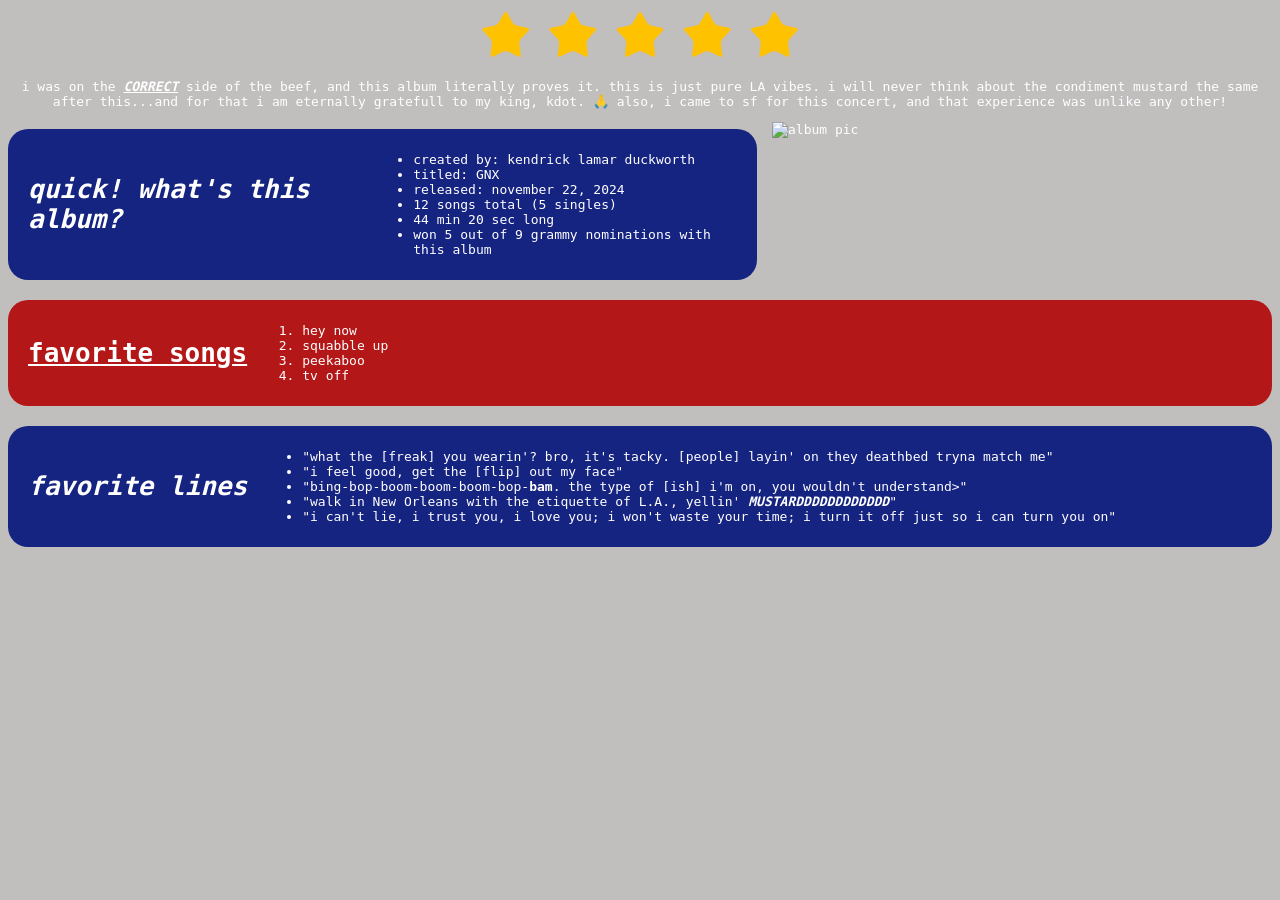
==== gnx.html @ 0268c907 "initial commit!" ====
<!DOCTYPE html>

<html>
  <head>
    <title> kdot</title>
    <link rel="stylesheet" href="style-full.css">
    <body id = "page2">

    <div id = "kendrick">
        <center>
        <img src = "5stars.png" alt = "stars for kendrick" width = "400">
        </center>
        <p style="text-align: center;"> i was on the <b> <i><u>CORRECT</u></i></b> side of the beef, and this album literally proves it. this is just pure LA vibes. i will never think about the condiment mustard the same after this...and for that i am eternally gratefull to my king, kdot. 🙏 also, i came to sf for this concert, and that experience was unlike any other!
        </p>
      </div>

      
      <div>
      <img src = "https://i.scdn.co/image/ab67616d0000b273e2a0a166493a2bde5480a420" alt = "album pic" width = "500" style="float: right; margin-left: 15px;">
      </div>

      <div id = "k_album_fax">
      <h1> <i>quick! what's this album? </i></h1>  
      <ul>
          <li> created by: kendrick lamar duckworth </li>
          <li> titled: GNX </li>
          <li> released: november 22, 2024</li>
          <li> 12 songs total (5 singles)</li>
          <li> 44 min 20 sec long</li>
          <li> won 5 out of 9 grammy nominations with this album</li>
      </ul>
      </div>

      <div id = "k_favs">
      <h1> <u> favorite songs </u></h1>
      <ol>
          <li> hey now </li>
          <li> squabble up </li>
          <li> peekaboo </li>
          <li> tv off</li>
      </ol>
      </div>

      <div id = "k_lines">
        <h1> <i> favorite lines </i></h1>
        <ul>
          <li>"what the [freak] you wearin'? bro, it's tacky. [people] layin' on they deathbed tryna match me"</li>
          <li>"i feel good, get the [flip] out my face"</li>
          <li>"bing-bop-boom-boom-boom-bop-<b>bam</b>. the type of [ish] i'm on, you wouldn't understand>"</li>
          <li>"walk in New Orleans with the etiquette of L.A., yellin' <b><i>MUSTARDDDDDDDDDDDD</i></b>"</li>
          <li>"i can't lie, i trust you, i love you; i won't waste your time; i turn it off just so i can turn you on"</li>
        </ul>

      </div>



    </body>

  </head>
</html>
---- style-full.css ----
* {

    font-family:monospace;
    color: white;

}

#home{
    background-color:rgb(151, 230, 235)
}

#header{
    /* Compact padding: top/bottom left/right */
    padding: 10px 20px; 
    
    /* Squeezes container around contents & centers it horizontally */
    margin: 20px auto;
    
    /* Aligns text and image side-by-side cleanly */
    display: flex;
    align-items: center;
    gap: 15px;

    border-radius: 20px;
    background-color:rgb(111, 181, 198)
}

#page1{
    background-color: rgb(30, 26, 31);
}

#s_album_fax{
    background-color: rgb(209, 55, 155);

    /* Compact padding: top/bottom left/right */
    padding: 10px 20px; 
    
    /* Squeezes container around contents & centers it horizontally */
    margin: 20px auto;
    
    /* Aligns text and image side-by-side cleanly */
    display: flex;
    align-items: center;
    gap: 15px;

    border-radius: 20px;
    
}

#s_favs{
    background-color: rgb(156, 135, 149);

    /* Compact padding: top/bottom left/right */
    padding: 10px 20px; 
    
    /* Squeezes container around contents & centers it horizontally */
    margin: 20px auto;

    /* Aligns text and image side-by-side cleanly */
    display: flex;
    align-items: center;
    gap: 15px;

    border-radius: 20px;
}

#s_lines{
    background-color: rgb(209, 55, 155);

    /* Compact padding: top/bottom left/right */
    padding: 10px 20px; 
    
    /* Squeezes container around contents & centers it horizontally */
    margin: 20px auto;

    /* Aligns text and image side-by-side cleanly */
    display: flex;
    align-items: center;
    gap: 15px;
    
    border-radius: 20px;
}

#page2{
    background-color: rgb(193, 190, 190);
}

#k_album_fax{
    background-color: rgb(21, 35, 129);

    /* Compact padding: top/bottom left/right */
    padding: 10px 20px; 
    
    /* Squeezes container around contents & centers it horizontally */
    margin: 20px auto;
    
    /* Aligns text and image side-by-side cleanly */
    display: flex;
    align-items: center;
    gap: 15px;

    border-radius: 20px;
    
}

#k_favs{
    background-color: rgb(180, 23, 23);

    /* Compact padding: top/bottom left/right */
    padding: 10px 20px; 
    
    /* Squeezes container around contents & centers it horizontally */
    margin: 20px auto;
 
    /* Aligns text and image side-by-side cleanly */
    display: flex;
    align-items: center;
    gap: 15px;

    border-radius: 20px;
}

#k_lines{
    background-color: rgb(21, 35, 129);

    /* Compact padding: top/bottom left/right */
    padding: 10px 20px; 
    
    /* Squeezes container around contents & centers it horizontally */
    margin: 20px auto;

    /* Aligns text and image side-by-side cleanly */
    display: flex;
    align-items: center;
    gap: 15px;
    
    border-radius: 20px;
}

#page3{
    background-color: rgb(128, 8, 8);
}


#h_album_fax{
    background-color: rgb(0, 0, 0);

    /* Compact padding: top/bottom left/right */
    padding: 10px 20px; 
    
    /* Squeezes container around contents & centers it horizontally */
    margin: 20px auto;
    
    /* Aligns text and image side-by-side cleanly */
    display: flex;
    align-items: center;
    gap: 15px;

    border-radius: 20px;
    
}

#h_favs{
    background-color: rgb(67, 31, 5);

    /* Compact padding: top/bottom left/right */
    padding: 10px 20px; 
    
    /* Squeezes container around contents & centers it horizontally */
    margin: 20px auto;
  
    /* Aligns text and image side-by-side cleanly */
    display: flex;
    align-items: center;
    gap: 15px;
    border-radius: 20px;
}

#h_lines{
    background-color:black;

    /* Compact padding: top/bottom left/right */
    padding: 10px 20px; 
    
    /* Squeezes container around contents & centers it horizontally */
    margin: 20px auto;

    /* Aligns text and image side-by-side cleanly */
    display: flex;
    align-items: center;
    gap: 15px;
    
    border-radius: 20px;
}


#page4{
    background-color: rgb(224, 78, 141);
}

#m_album_fax{
    background-color: rgb(176, 122, 78);

    /* Compact padding: top/bottom left/right */
    padding: 10px 20px; 
    
    /* Squeezes container around contents & centers it horizontally */
    margin: 20px auto;
    
    /* Aligns text and image side-by-side cleanly */
    display: flex;
    align-items: center;
    gap: 15px;

    border-radius: 20px;
    
}

#m_favs{
    background-color: rgb(152, 73, 73);

    /* Compact padding: top/bottom left/right */
    padding: 10px 20px; 
    
    /* Squeezes container around contents & centers it horizontally */
    margin: 20px auto;

    /* Aligns text and image side-by-side cleanly */
    display: flex;
    align-items: center;
    gap: 15px;

    border-radius: 20px;
}

#m_lines{
    background-color:  rgb(176, 122, 78);

    /* Compact padding: top/bottom left/right */
    padding: 10px 20px; 
    
    /* Squeezes container around contents & centers it horizontally */
    margin: 20px auto;

    /* Aligns text and image side-by-side cleanly */
    display: flex;
    align-items: center;
    gap: 15px;
    
    border-radius: 20px;
}

#page5{
    background-color: rgb(225, 192, 160);
}

#m_album_fax{
    background-color: rgb(176, 122, 78);

    /* Compact padding: top/bottom left/right */
    padding: 10px 20px; 
    
    /* Squeezes container around contents & centers it horizontally */
    margin: 20px auto;
    
    /* Aligns text and image side-by-side cleanly */
    display: flex;
    align-items: center;
    gap: 15px;

    border-radius: 20px;
    
}

#m_favs{
    background-color: rgb(152, 73, 73);

    /* Compact padding: top/bottom left/right */
    padding: 10px 20px; 
    
    /* Squeezes container around contents & centers it horizontally */
    margin: 20px auto;

    /* Aligns text and image side-by-side cleanly */
    display: flex;
    align-items: center;
    gap: 15px;

    border-radius: 20px;
}

#m_lines{
    background-color:  rgb(176, 122, 78);

    /* Compact padding: top/bottom left/right */
    padding: 10px 20px; 
    
    /* Squeezes container around contents & centers it horizontally */
    margin: 20px auto;

    /* Aligns text and image side-by-side cleanly */
    display: flex;
    align-items: center;
    gap: 15px;
    
    border-radius: 20px;
}
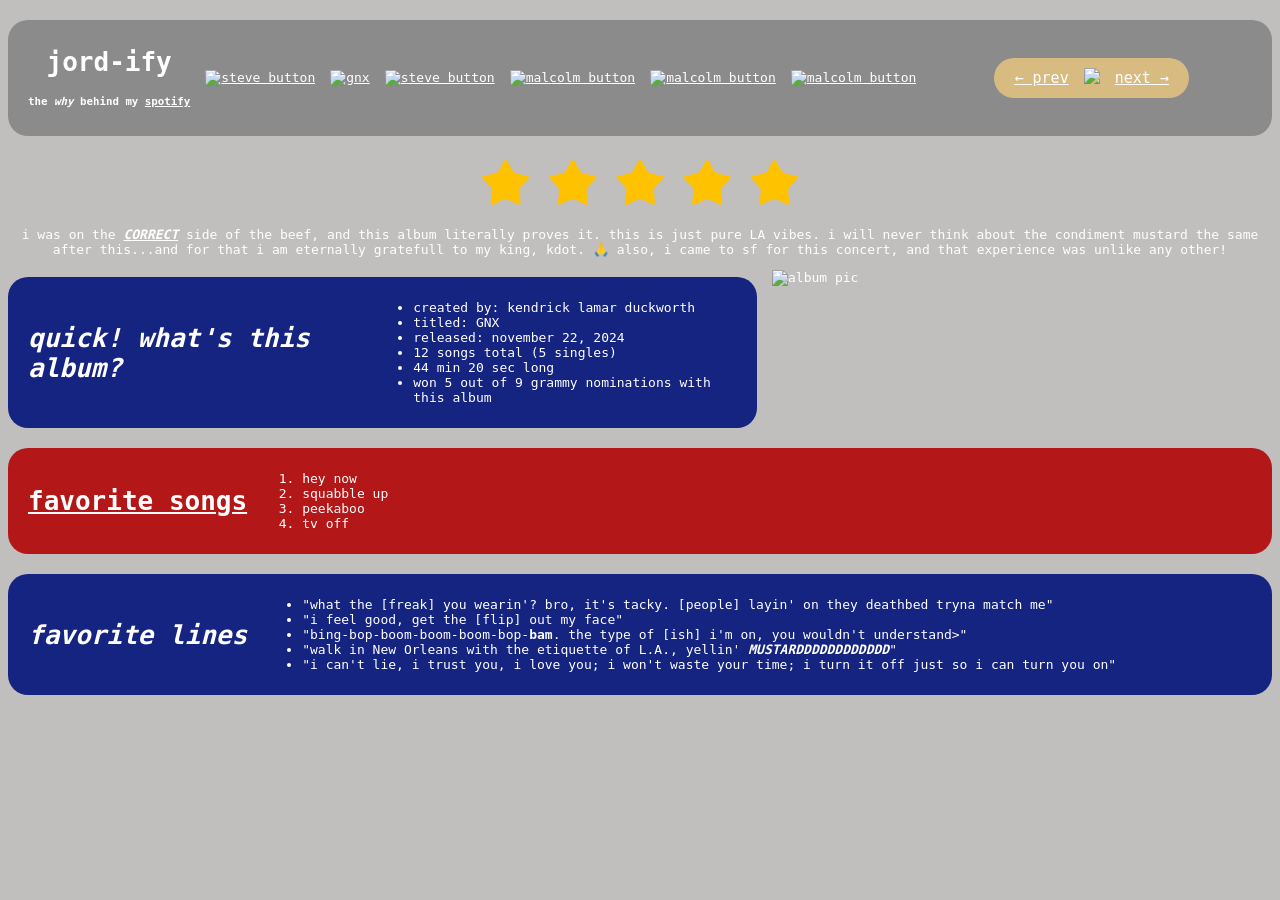
==== commit b10c6df5: "updated site" ====
--- a/gnx.html
+++ b/gnx.html
@@ -5,6 +5,60 @@
     <title> kdot</title>
     <link rel="stylesheet" href="style-full.css">
     <body id = "page2">
+
+            <div id="p2_header">
+        <center>
+        <h1> <b> jord-ify </b> </h1>
+        <h5> the <i>why</i> behind my <u>spotify</u> </h5>
+        </center>
+
+        <div id = "ohyeah-button">
+        <a href = "ohyeah.html">
+          <img src = "https://cdn-images.dzcdn.net/images/cover/c64458bda012cdf305dc92a07626a51d/1900x1900-000000-80-0-0.jpg" alt = "steve button" width = "65">
+        </a>
+        </div>
+
+        <div id = "gnx-button">
+        <a href = "gnx.html">
+        <img src = "https://i.scdn.co/image/ab67616d0000b273e2a0a166493a2bde5480a420" alt = "gnx" width = "65">
+        </a>
+        </div>
+
+        <div id = "humb-button">
+        <a href = "humb.html">
+        <img src = "https://cdn-images.dzcdn.net/images/cover/7ce6b8452fae425557067db6e6a1cad5/1900x1900-000000-80-0-0.jpg" alt = "steve button" width = "65">
+        </a>
+        </div>
+
+        <div id = "malcolm">
+        <a href = "malcolm.html">
+        <img src = "https://images.squarespace-cdn.com/content/v1/50527c0c24ac3b03d5345ee2/46407eb0-1e1d-455b-8ff5-2d4f71a3171f/sweetboy.jpg" alt = "malcolm button" width = "65">
+        </a>
+        </div>
+
+        <div id = "guard">
+        <a href = "guard.html">
+        <img src = "https://m.media-amazon.com/images/I/81pKJyoiWFL._UF1000,1000_QL80_.jpg" alt = "malcolm button" width = "65">
+        </a>
+        </div>
+
+        <div id = "hammy">
+        <a href = "hammy.html">
+        <img src = "https://encrypted-tbn0.gstatic.com/images?q=tbn:ANd9GcR78EMI_1wkAnyjGOwgmggpmynS4gs6VwqR5HxzmXO4OQgYKmi4hL3n2UGa&s=10" alt = "malcolm button" width = "65">
+        </a>
+        </div>
+
+        <div id = "webring" style="font-family: monospace; font-size: 15px;">
+        
+          <a href="https://calwebring.com/prev?current=jordynhale.github.io">← prev</a>
+          <a href="https://www.calwebring.com/">
+          <img src="https://calwebring.com/badge.png" width="30" />
+          </a>
+          <a href="https://calwebring.com/next?current=jordynhale.github.io">next →</a>
+
+        </div>
+
+      </div>
 
     <div id = "kendrick">
         <center>
--- a/style-full.css
+++ b/style-full.css
@@ -29,6 +29,22 @@
     background-color: rgb(30, 26, 31);
 }
 
+#p1_header{
+        /* Compact padding: top/bottom left/right */
+    padding: 10px 20px; 
+    
+    /* Squeezes container around contents & centers it horizontally */
+    margin: 20px auto;
+    
+    /* Aligns text and image side-by-side cleanly */
+    display: flex;
+    align-items: center;
+    gap: 15px;
+
+    border-radius: 20px;
+    background-color: rgb(63, 55, 66);
+}
+
 #s_album_fax{
     background-color: rgb(209, 55, 155);
 
@@ -85,6 +101,22 @@
     background-color: rgb(193, 190, 190);
 }
 
+#p2_header{
+        /* Compact padding: top/bottom left/right */
+    padding: 10px 20px; 
+    
+    /* Squeezes container around contents & centers it horizontally */
+    margin: 20px auto;
+    
+    /* Aligns text and image side-by-side cleanly */
+    display: flex;
+    align-items: center;
+    gap: 15px;
+
+    border-radius: 20px;
+    background-color: rgb(139, 139, 139);
+}
+
 #k_album_fax{
     background-color: rgb(21, 35, 129);
 
@@ -141,6 +173,21 @@
     background-color: rgb(128, 8, 8);
 }
 
+#p3_header{
+        /* Compact padding: top/bottom left/right */
+    padding: 10px 20px; 
+    
+    /* Squeezes container around contents & centers it horizontally */
+    margin: 20px auto;
+    
+    /* Aligns text and image side-by-side cleanly */
+    display: flex;
+    align-items: center;
+    gap: 15px;
+
+    border-radius: 20px;
+    background-color: rgb(156, 47, 47);
+}
 
 #h_album_fax{
     background-color: rgb(0, 0, 0);
@@ -198,6 +245,24 @@
     background-color: rgb(224, 78, 141);
 }
 
+
+
+#p4_header{
+        /* Compact padding: top/bottom left/right */
+    padding: 10px 20px; 
+    
+    /* Squeezes container around contents & centers it horizontally */
+    margin: 20px auto;
+    
+    /* Aligns text and image side-by-side cleanly */
+    display: flex;
+    align-items: center;
+    gap: 15px;
+
+    border-radius: 20px;
+    background-color: rgb(218, 122, 164);
+}
+
 #m_album_fax{
     background-color: rgb(176, 122, 78);
 
@@ -254,54 +319,160 @@
     background-color: rgb(225, 192, 160);
 }
 
-#m_album_fax{
-    background-color: rgb(176, 122, 78);
-
-    /* Compact padding: top/bottom left/right */
-    padding: 10px 20px; 
-    
-    /* Squeezes container around contents & centers it horizontally */
-    margin: 20px auto;
-    
-    /* Aligns text and image side-by-side cleanly */
-    display: flex;
-    align-items: center;
-    gap: 15px;
-
-    border-radius: 20px;
-    
-}
-
-#m_favs{
-    background-color: rgb(152, 73, 73);
-
-    /* Compact padding: top/bottom left/right */
-    padding: 10px 20px; 
-    
-    /* Squeezes container around contents & centers it horizontally */
-    margin: 20px auto;
-
-    /* Aligns text and image side-by-side cleanly */
-    display: flex;
-    align-items: center;
-    gap: 15px;
-
-    border-radius: 20px;
-}
-
-#m_lines{
-    background-color:  rgb(176, 122, 78);
-
-    /* Compact padding: top/bottom left/right */
-    padding: 10px 20px; 
-    
-    /* Squeezes container around contents & centers it horizontally */
-    margin: 20px auto;
-
-    /* Aligns text and image side-by-side cleanly */
-    display: flex;
-    align-items: center;
-    gap: 15px;
-    
-    border-radius: 20px;
+#p5_header{
+     /* Compact padding: top/bottom left/right */
+    padding: 10px 20px; 
+    
+    /* Squeezes container around contents & centers it horizontally */
+    margin: 20px auto;
+    
+    /* Aligns text and image side-by-side cleanly */
+    display: flex;
+    align-items: center;
+    gap: 15px;
+
+    border-radius: 20px;
+    background-color: rgb(193, 161, 121);
+}
+
+#g_album_fax{
+    background-color: rgb(171, 57, 57);
+
+    /* Compact padding: top/bottom left/right */
+    padding: 10px 20px; 
+    
+    /* Squeezes container around contents & centers it horizontally */
+    margin: 20px auto;
+    
+    /* Aligns text and image side-by-side cleanly */
+    display: flex;
+    align-items: center;
+    gap: 15px;
+
+    border-radius: 20px;
+    
+}
+
+#g_favs{
+    background-color: rgb(55, 58, 139);
+
+    /* Compact padding: top/bottom left/right */
+    padding: 10px 20px; 
+    
+    /* Squeezes container around contents & centers it horizontally */
+    margin: 20px auto;
+
+    /* Aligns text and image side-by-side cleanly */
+    display: flex;
+    align-items: center;
+    gap: 15px;
+
+    border-radius: 20px;
+}
+
+#g_lines{
+    background-color:  rgb(171, 57, 57);
+
+    /* Compact padding: top/bottom left/right */
+    padding: 10px 20px; 
+    
+    /* Squeezes container around contents & centers it horizontally */
+    margin: 20px auto;
+
+    /* Aligns text and image side-by-side cleanly */
+    display: flex;
+    align-items: center;
+    gap: 15px;
+    
+    border-radius: 20px;
+}
+
+
+#page6{
+    background-color: rgb(58, 76, 118);
+}
+
+#p6_header{
+     /* Compact padding: top/bottom left/right */
+    padding: 10px 20px; 
+    
+    /* Squeezes container around contents & centers it horizontally */
+    margin: 20px auto;
+    
+    /* Aligns text and image side-by-side cleanly */
+    display: flex;
+    align-items: center;
+    gap: 15px;
+
+    border-radius: 20px;
+    background-color: rgb(80, 100, 160);
+}
+
+#w_album_fax{
+    background-color: rgb(171, 57, 57);
+
+    /* Compact padding: top/bottom left/right */
+    padding: 10px 20px; 
+    
+    /* Squeezes container around contents & centers it horizontally */
+    margin: 20px auto;
+    
+    /* Aligns text and image side-by-side cleanly */
+    display: flex;
+    align-items: center;
+    gap: 15px;
+
+    border-radius: 20px;
+    
+}
+
+#w_favs{
+    background-color: rgb(55, 58, 139);
+
+    /* Compact padding: top/bottom left/right */
+    padding: 10px 20px; 
+    
+    /* Squeezes container around contents & centers it horizontally */
+    margin: 20px auto;
+
+    /* Aligns text and image side-by-side cleanly */
+    display: flex;
+    align-items: center;
+    gap: 15px;
+
+    border-radius: 20px;
+}
+
+#w_lines{
+    background-color:  rgb(171, 57, 57);
+
+    /* Compact padding: top/bottom left/right */
+    padding: 10px 20px; 
+    
+    /* Squeezes container around contents & centers it horizontally */
+    margin: 20px auto;
+
+    /* Aligns text and image side-by-side cleanly */
+    display: flex;
+    align-items: center;
+    gap: 15px;
+    
+    border-radius: 20px;
+}
+
+#webring{
+    background-color:  rgb(216, 187, 129);
+
+    /* Compact padding: top/bottom left/right */
+    padding: 10px 20px; 
+    
+    /* Squeezes container around contents & centers it horizontally */
+    margin: 20px auto;
+    
+    display: flex;
+    align-items: center;
+    gap: 15px;
+
+    border-radius: 20px;
+
 }
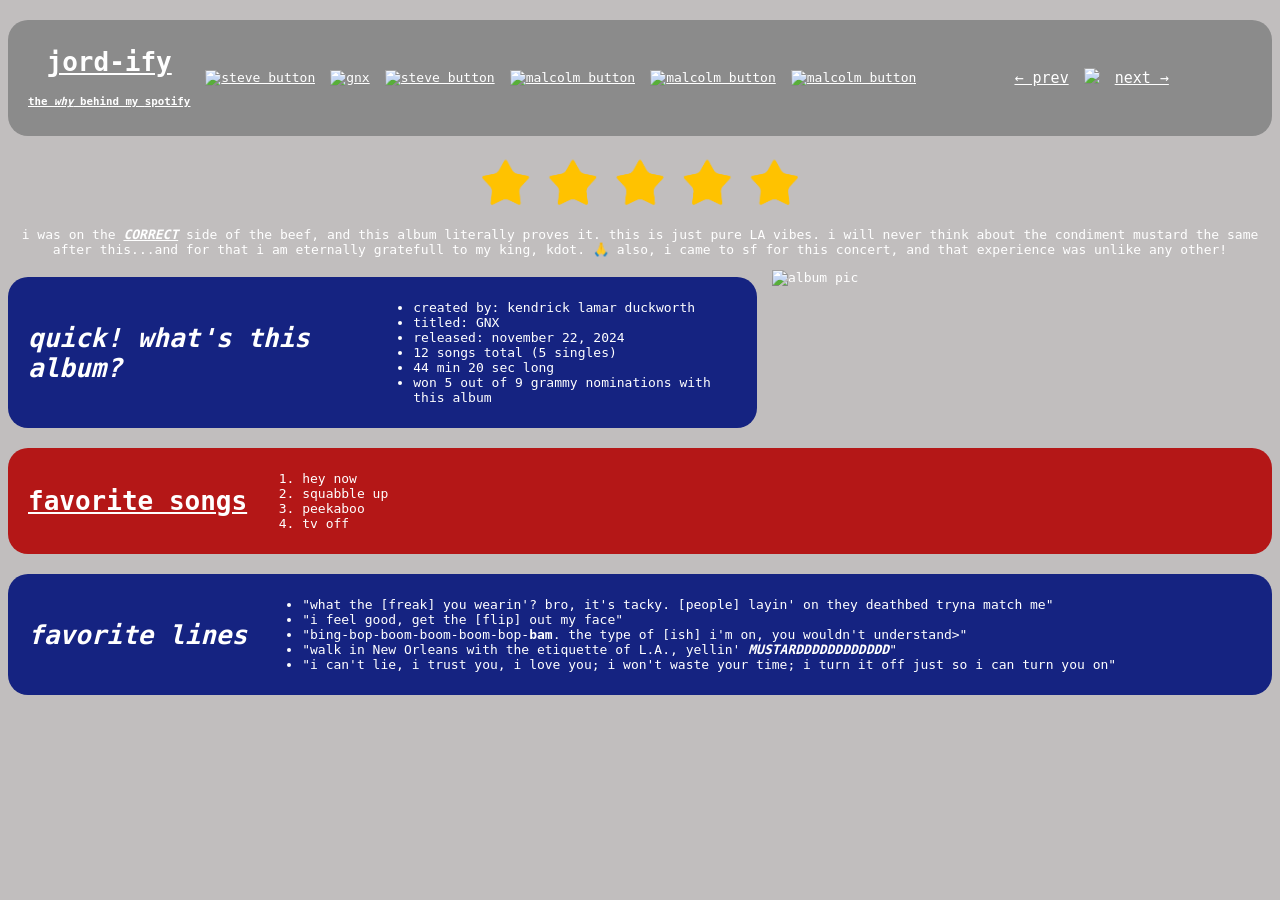
==== commit a3088b74: "updated site" ====
--- a/gnx.html
+++ b/gnx.html
@@ -2,14 +2,16 @@
 
 <html>
   <head>
-    <title> kdot</title>
+    <title> gnx </title>
     <link rel="stylesheet" href="style-full.css">
     <body id = "page2">
 
             <div id="p2_header">
         <center>
-        <h1> <b> jord-ify </b> </h1>
-        <h5> the <i>why</i> behind my <u>spotify</u> </h5>
+        <a href = "index.html">
+          <h1> <b> jord-ify </b> </h1>
+          <h5> the <i>why</i> behind my <u>spotify</u> </h5>
+        </a>
         </center>
 
         <div id = "ohyeah-button">
--- a/style-full.css
+++ b/style-full.css
@@ -389,7 +389,7 @@
 
 
 #page6{
-    background-color: rgb(58, 76, 118);
+    background-color:black;
 }
 
 #p6_header{
@@ -405,46 +405,46 @@
     gap: 15px;
 
     border-radius: 20px;
-    background-color: rgb(80, 100, 160);
-}
-
-#w_album_fax{
-    background-color: rgb(171, 57, 57);
-
-    /* Compact padding: top/bottom left/right */
-    padding: 10px 20px; 
-    
-    /* Squeezes container around contents & centers it horizontally */
-    margin: 20px auto;
-    
-    /* Aligns text and image side-by-side cleanly */
-    display: flex;
-    align-items: center;
-    gap: 15px;
-
-    border-radius: 20px;
-    
-}
-
-#w_favs{
-    background-color: rgb(55, 58, 139);
-
-    /* Compact padding: top/bottom left/right */
-    padding: 10px 20px; 
-    
-    /* Squeezes container around contents & centers it horizontally */
-    margin: 20px auto;
-
-    /* Aligns text and image side-by-side cleanly */
-    display: flex;
-    align-items: center;
-    gap: 15px;
-
-    border-radius: 20px;
-}
-
-#w_lines{
-    background-color:  rgb(171, 57, 57);
+    background-color: rgb(38, 38, 38);
+}
+
+#h_album_fax{
+    background-color: rgb(218, 164, 37);
+
+    /* Compact padding: top/bottom left/right */
+    padding: 10px 20px; 
+    
+    /* Squeezes container around contents & centers it horizontally */
+    margin: 20px auto;
+    
+    /* Aligns text and image side-by-side cleanly */
+    display: flex;
+    align-items: center;
+    gap: 15px;
+
+    border-radius: 20px;
+    
+}
+
+#h_favs{
+    background-color: rgb(38, 38, 38);
+
+    /* Compact padding: top/bottom left/right */
+    padding: 10px 20px; 
+    
+    /* Squeezes container around contents & centers it horizontally */
+    margin: 20px auto;
+
+    /* Aligns text and image side-by-side cleanly */
+    display: flex;
+    align-items: center;
+    gap: 15px;
+
+    border-radius: 20px;
+}
+
+#h_lines{
+    background-color:  rgb(218, 164, 37);
 
     /* Compact padding: top/bottom left/right */
     padding: 10px 20px; 
@@ -461,7 +461,6 @@
 }
 
 #webring{
-    background-color:  rgb(216, 187, 129);
 
     /* Compact padding: top/bottom left/right */
     padding: 10px 20px; 
